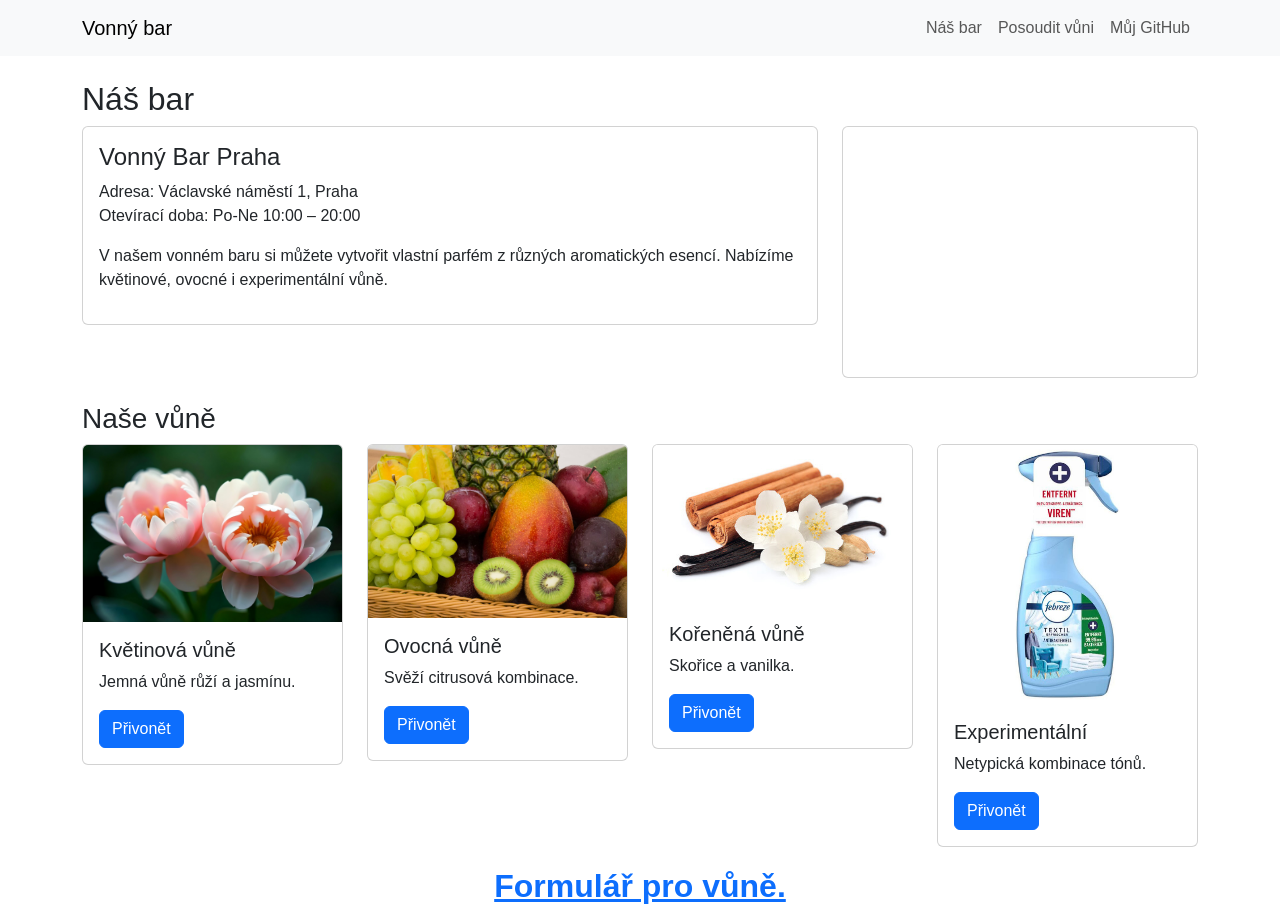
==== index.html @ dfd9a41c "first commit" ====
<!DOCTYPE html>
<html lang="cs">
<head>
<meta charset="UTF-8">
<meta name="viewport" content="width=device-width, initial-scale=1.0">
<title>Vonný bar</title>

<link rel="stylesheet" href="https://cdn.jsdelivr.net/npm/bootstrap@5.3.2/dist/css/bootstrap.min.css">
<link rel="stylesheet" href="style.css">
</head>

<body>

<nav class="navbar navbar-expand-lg navbar-light bg-light">
<div class="container">

<a class="navbar-brand" href="index.html">Vonný bar</a>

<button class="navbar-toggler" type="button" data-bs-toggle="collapse" data-bs-target="#menu">
<span class="navbar-toggler-icon"></span>
</button>

<div class="collapse navbar-collapse" id="menu">
<ul class="navbar-nav ms-auto">

<li class="nav-item">
<a class="nav-link" href="#bar">Náš bar</a>
</li>

<li class="nav-item">
<a class="nav-link" href="#formular">Posoudit vůni</a>
</li>

<li class="nav-item">
<a class="nav-link" href="#">Můj GitHub</a>
</li>

</ul>
</div>

</div>
</nav>


<div class="container mt-4">

<h2 id="bar">Náš bar</h2>

<div class="row">

<div class="col-md-8">
<div class="card">
<div class="card-body">

<h4>Vonný Bar Praha</h4>

<p>
Adresa: Václavské náměstí 1, Praha<br>
Otevírací doba: Po-Ne 10:00 – 20:00
</p>

<p>
V našem vonném baru si můžete vytvořit vlastní parfém
z různých aromatických esencí. Nabízíme květinové,
ovocné i experimentální vůně.
</p>

</div>
</div>
</div>

<div class="col-md-4">
<div class="card">
<iframe
src="https://www.google.com/maps?q=Václavské+náměstí+Praha&output=embed"
allowfullscreen>
</iframe>
</div>
</div>

</div>


<h3 class="mt-4">Naše vůně</h3>

<div class="row">

<div class="col-lg-3 col-md-6">
<div class="card perfume-card">
<img src="kytka.jpg" class="card-img-top" alt="květina">
<div class="card-body">
<h5>Květinová vůně</h5>
<p>Jemná vůně růží a jasmínu.</p>
<button class="btn btn-primary">Přivonět</button>
</div>
</div>
</div>

<div class="col-lg-3 col-md-6">
<div class="card perfume-card">
<img src="ovoce.jpg" class="card-img-top" alt="ovoce">
<div class="card-body">
<h5>Ovocná vůně</h5>
<p>Svěží citrusová kombinace.</p>
<button class="btn btn-primary">Přivonět</button>
</div>
</div>
</div>

<div class="col-lg-3 col-md-6">
<div class="card perfume-card">
<img src="skor.jpg" class="card-img-top" alt="skořice s vanilkou">
<div class="card-body">
<h5>Kořeněná vůně</h5>
<p>Skořice a vanilka.</p>
<button class="btn btn-primary">Přivonět</button>
</div>
</div>
</div>

<div class="col-lg-3 col-md-6">
<div class="card perfume-card">
<img src="tex.jpg" class="card-img-top" alt="osvěžovač">
<div class="card-body">
<h5>Experimentální</h5>
<p>Netypická kombinace tónů.</p>
<button class="btn btn-primary">Přivonět</button>
</div>
</div>
</div>
</div>
</div>

<h2><b><center><a href="formular.html">Formulář pro vůně.</a></center></b></h2>

</body>
</html>
---- style.css ----
body{
font-family: Arial, sans-serif;
}

iframe{
width:100%;
height:250px;
border:0;
}

.perfume-card{
margin-bottom:20px;
}

.perfume-form{
max-width:600px;
margin:auto;
background:#81deee;
border:2px solid black;
padding:20px;
display:flex;
flex-direction:column;
gap:10px;
}

.buttons{
display:flex;
gap:10px;
}
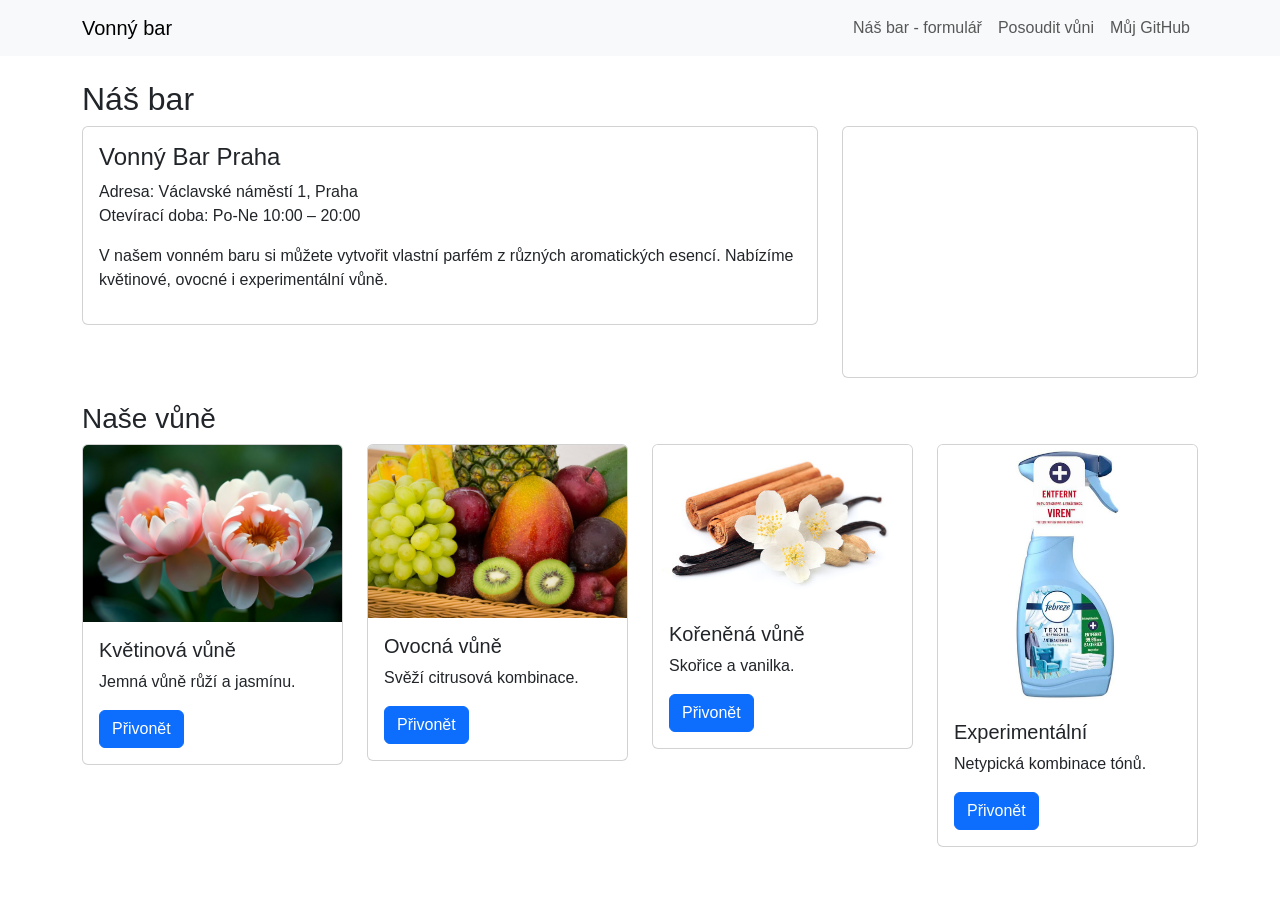
==== commit 318bd183: "nove" ====
--- a/index.html
+++ b/index.html
@@ -24,15 +24,15 @@
 <ul class="navbar-nav ms-auto">
 
 <li class="nav-item">
-<a class="nav-link" href="#bar">Náš bar</a>
+<a class="nav-link " href="formular.html">Náš bar - formulář</a>
 </li>
 
 <li class="nav-item">
-<a class="nav-link" href="#formular">Posoudit vůni</a>
+<a class="nav-link cervena-hover" href="#formular">Posoudit vůni</a>
 </li>
 
 <li class="nav-item">
-<a class="nav-link" href="#">Můj GitHub</a>
+<a class="nav-link" href="https://github.com/">Můj GitHub</a>
 </li>
 
 </ul>
@@ -131,7 +131,7 @@
 </div>
 </div>
 
-<h2><b><center><a href="formular.html">Formulář pro vůně.</a></center></b></h2>
+
 
 </body>
 </html>
--- a/style.css
+++ b/style.css
@@ -28,4 +28,8 @@
 gap:10px;
 }
 
+.cervena-hover:hover {
+    color: red;
+}
 
+
